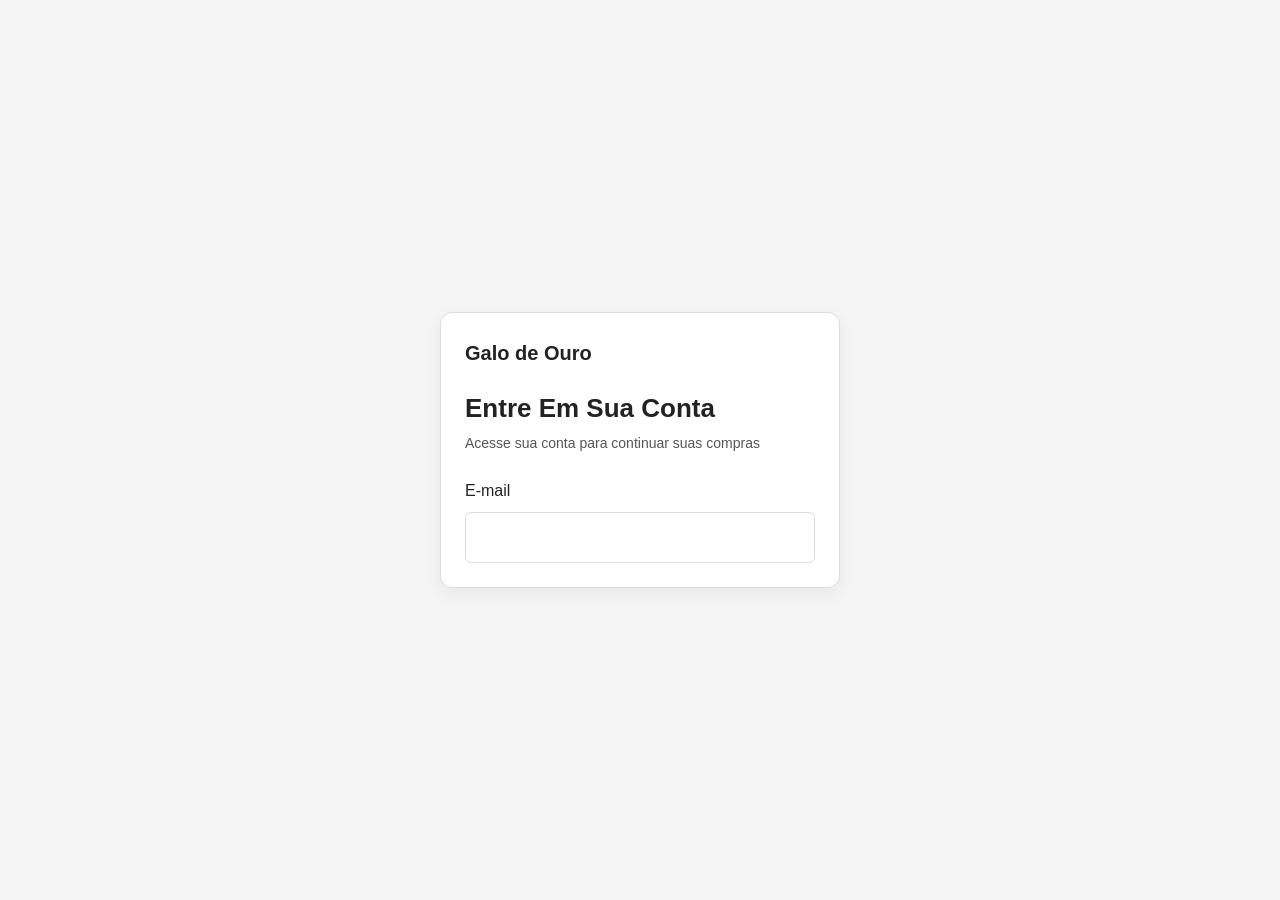
==== galo-de-ouro/login.html @ e4e2bf67 "refactor:ajusta main corretamente" ====
<!DOCTYPE html>
<html lang="pt-BR">
<head>
    <meta charset="UTF-8">
    <meta name="viewport" content="width=device-width, initial-scale=1.0">
    <title>Entrar-login</title>
    <link rel="stylesheet" href="css/style.css">
    <link rel="stylesheet" href="css/auth.css">
</head>
<body class="auth-page">
    <main class="auth-card">
        <a href="index.html" class="auth-brand">
        Galo de Ouro
        </a>

        <h1 class="auth-title">
            Entre Em Sua Conta 
        </h1>

        <p class="auth-description">
            Acesse sua conta para continuar suas compras
        </p>
    

    <form id="login-form" class="auth-form" method="post">
        <label for="login-email">E-mail</label>
        <input type="email"
        id="login-email"
        name="email"
        autocomplete="username"
        required>
    </form>
    </main>
</body>
</html>
---- galo-de-ouro/css/style.css ----
:root {
    --cor-fundo: #f5f5f5;
    --cor-superficie: #fff;
    --cor-escura: #111;
    --cor-escura-hover: #292929;

    --cor-texto: #222;
    --cor-texto-suave: #555;
    --cor-texto-claro: #eee;

    --cor-destaque: #d4af37;
    --cor-destaque-hover: #e5c354;

    --cor-borda: #ddd;
    --cor-borda-escura: #333;

    --cor-aviso-fundo: #fff8df;
    --cor-aviso-texto: #68510b;

    --fonte-principal: Arial, sans-serif;
    --largura-conteudo: 1120px;

    --raio-pequeno: 6px;
    --raio-medio: 8px;
    --raio-grande: 12px;

    --sombra-card: 0 6px 18px rgb(0 0 0 / 6%);
    --sombra-painel: 0 12px 30px rgb(0 0 0 / 20%);

    --transicao-padrao: 0.2s ease;
    --duracao-giro: 0.6s;
}

* {
    box-sizing: border-box;
}

html {
    scroll-behavior: smooth;
}

body {
    margin: 0;
    background-color: var(--cor-fundo);
    color: var(--cor-texto);
    font-family: var(--fonte-principal);
    line-height: 1.6;
}

a:focus-visible,
summary:focus-visible {
    outline: 3px solid var(--cor-destaque);
    outline-offset: 4px;
}

.skip-link {
    position: fixed;
    top: 12px;
    left: 12px;
    z-index: 100;
    padding: 10px 16px;
    border-radius: var(--raio-pequeno);
    background-color: var(--cor-destaque);
    color: var(--cor-escura);
    font-weight: 700;
    text-decoration: none;
    transform: translateY(-200%);
}

.skip-link:focus {
    transform: translateY(0);
}

.sr-only {
    position: absolute;
    width: 1px;
    height: 1px;
    padding: 0;
    overflow: hidden;
    clip-path: inset(50%);
    white-space: nowrap;
    border: 0;
    margin: -1px;
}

.site-header {
    position: relative;
    z-index: 10;
    padding: 22px 16px;
    border-bottom: 3px solid var(--cor-destaque);
    background-color: var(--cor-escura);
    color: var(--cor-superficie);
}

.header-content {
    display: grid;
    grid-template-columns: minmax(0, 1fr) auto;
    align-items: center;
    gap: 20px 12px;
    max-width: calc(var(--largura-conteudo) - 48px);
    margin: 0 auto;
}

.site-brand {
    grid-column: 1;
    grid-row: 1;
    min-width: 0;
    color: var(--cor-superficie);
    text-decoration: none;
}

.site-brand h1 {
    margin: 0;
    font-size: 22px;
    line-height: 1.2;
}

.site-brand p {
    margin: 6px 0 0;
    color: var(--cor-destaque);
    font-size: 11px;
    line-height: 1.5;
}

.site-nav {
    grid-column: 1 / -1;
    grid-row: 2;
    min-width: 0;
}

.site-nav ul {
    display: grid;
    grid-template-columns: repeat(2, minmax(0, 1fr));
    gap: 8px;
    margin: 0;
    padding: 0;
    list-style: none;
}

.site-nav a {
    display: block;
    padding: 10px 12px;
    border: 1px solid var(--cor-borda-escura);
    border-radius: var(--raio-pequeno);
    color: var(--cor-texto-claro);
    font-size: 13px;
    text-align: center;
    text-decoration: none;
    transition:
        color var(--transicao-padrao),
        background-color var(--transicao-padrao),
        border-color var(--transicao-padrao);
}

.site-nav a:hover {
    border-color: var(--cor-destaque);
    background-color: var(--cor-escura-hover);
    color: var(--cor-destaque);
}

.header-cart {
    position: relative;
    grid-column: 2;
    grid-row: 1;
}

.header-cart > summary {
    display: flex;
    align-items: center;
    gap: 8px;
    min-height: 44px;
    padding: 10px;
    border: 1px solid var(--cor-destaque);
    border-radius: var(--raio-medio);
    color: var(--cor-superficie);
    font-size: 12px;
    font-weight: 700;
    list-style: none;
    cursor: pointer;
}

.header-cart > summary::-webkit-details-marker {
    display: none;
}

.header-cart > summary:hover,
.header-cart[open] > summary {
    background-color: var(--cor-destaque);
    color: var(--cor-escura);
}

.cart-icon {
    display: block;
    flex-shrink: 0;
    width: 20px;
    height: 20px;
    fill: none;
    stroke: currentColor;
    stroke-width: 1.8;
    stroke-linecap: round;
    stroke-linejoin: round;
}

.cart-count {
    display: inline-block;
    min-width: 20px;
    padding: 2px 6px;
    border-radius: 20px;
    background-color: var(--cor-destaque);
    color: var(--cor-escura);
    font-size: 11px;
    line-height: 1.4;
    text-align: center;
}

.header-cart > summary:hover .cart-count,
.header-cart[open] .cart-count {
    background-color: var(--cor-escura);
    color: var(--cor-superficie);
}

.header-cart[open] > summary::before {
    content: "";
    position: fixed;
    inset: 0;
    z-index: 1;
    cursor: default;
}

.cart-panel {
    position: absolute;
    top: calc(100% + 12px);
    right: 0;
    z-index: 2;
    width: min(320px, calc(100vw - 32px));
    padding: 22px;
    border: 1px solid var(--cor-borda);
    border-radius: var(--raio-grande);
    background-color: var(--cor-superficie);
    color: var(--cor-texto);
    box-shadow: var(--sombra-painel);
}

.cart-panel h2 {
    margin: 0 0 8px;
    font-size: 20px;
    line-height: 1.3;
}

.cart-panel p {
    margin: 0 0 20px;
    color: var(--cor-texto-suave);
    font-size: 14px;
}

.cart-panel-links {
    display: grid;
    gap: 10px;
}

.cart-panel-links a {
    display: block;
    padding: 11px 14px;
    border: 1px solid var(--cor-borda);
    border-radius: var(--raio-pequeno);
    color: var(--cor-texto);
    font-size: 13px;
    text-align: center;
    text-decoration: none;
}

.cart-panel-links a:first-child {
    border-color: var(--cor-escura);
    background-color: var(--cor-escura);
    color: var(--cor-superficie);
}

.cart-panel-links a:hover {
    border-color: var(--cor-destaque);
    background-color: var(--cor-destaque);
    color: var(--cor-escura);
}

main {
    width: 100%;
    max-width: var(--largura-conteudo);
    margin: 0 auto;
    padding: 0 16px;
}

.button {
    display: inline-flex;
    align-items: center;
    justify-content: center;
    min-height: 46px;
    padding: 11px 18px;
    border: 1px solid transparent;
    border-radius: var(--raio-medio);
    font-size: 14px;
    font-weight: 700;
    text-decoration: none;
    transition:
        background-color var(--transicao-padrao),
        color var(--transicao-padrao);
}

.button-primary {
    border-color: var(--cor-destaque);
    background-color: var(--cor-destaque);
    color: var(--cor-escura);
}

.button-primary:hover {
    background-color: var(--cor-destaque-hover);
}

.button-secondary {
    border-color: var(--cor-escura);
    background-color: transparent;
    color: var(--cor-escura);
}

.button-secondary:hover {
    background-color: var(--cor-escura);
    color: var(--cor-superficie);
}

.site-footer {
    padding: 0;
    border-top: 3px solid var(--cor-destaque);
    background-color: var(--cor-escura);
    color: var(--cor-texto-claro);
    text-align: left;
}

.footer-container {
    width: 100%;
    max-width: var(--largura-conteudo);
    margin: 0 auto;
    padding: 0 16px;
}

.footer-main {
    display: grid;
    gap: 32px;
    padding: 40px 0;
}

.footer-brand {
    display: inline-flex;
    align-items: center;
    gap: 12px;
    color: var(--cor-superficie);
    font-size: 24px;
    font-weight: 700;
    line-height: 1.2;
    text-decoration: none;
}

.footer-symbol {
    display: grid;
    place-items: center;
    flex-shrink: 0;
    width: 44px;
    height: 44px;
    border-radius: var(--raio-medio);
    background-color: var(--cor-destaque);
    color: var(--cor-escura);
    font-size: 17px;
    font-weight: 800;
}

.footer-description {
    max-width: 340px;
    margin: 16px 0 0;
    color: var(--cor-texto-claro);
    font-size: 14px;
    line-height: 1.8;
}

.footer-title {
    margin: 0;
    color: var(--cor-superficie);
    font-size: 16px;
    font-weight: 700;
    line-height: 1.4;
}

.footer-links {
    display: flex;
    flex-wrap: wrap;
    gap: 4px 16px;
    margin: 12px 0 0;
    padding: 0;
    list-style: none;
}

.footer-links a {
    display: inline-block;
    padding: 8px 0;
    color: var(--cor-texto-claro);
    font-size: 14px;
    text-decoration: none;
}

.footer-shop p {
    max-width: 300px;
    margin: 12px 0 0;
    color: var(--cor-texto-claro);
    font-size: 14px;
    line-height: 1.8;
}

.footer-cta {
    display: inline-flex;
    align-items: center;
    justify-content: space-between;
    gap: 24px;
    min-height: 44px;
    margin-top: 18px;
    padding: 10px 18px;
    border: 1px solid var(--cor-destaque);
    border-radius: var(--raio-medio);
    background-color: var(--cor-destaque);
    color: var(--cor-escura);
    font-size: 13px;
    font-weight: 700;
    text-decoration: none;
}

.footer-bottom {
    display: flex;
    flex-direction: column;
    align-items: flex-start;
    gap: 16px;
    padding: 20px 0;
    border-top: 1px solid var(--cor-borda-escura);
}

.footer-bottom p {
    margin: 0;
    color: var(--cor-texto-claro);
    font-size: 12px;
}

.footer-back-top {
    display: inline-flex;
    align-items: center;
    gap: 12px;
    min-height: 44px;
    padding: 10px 14px;
    border: 1px solid var(--cor-borda-escura);
    border-radius: var(--raio-pequeno);
    color: var(--cor-texto-claro);
    font-size: 12px;
    font-weight: 700;
    text-decoration: none;
}

.footer-brand,
.footer-links a,
.footer-cta,
.footer-back-top {
    transition:
        color var(--transicao-padrao),
        background-color var(--transicao-padrao),
        border-color var(--transicao-padrao);
}

.footer-brand:hover,
.footer-links a:hover {
    color: var(--cor-destaque);
}

.footer-cta:hover {
    border-color: var(--cor-destaque-hover);
    background-color: var(--cor-destaque-hover);
}

.footer-back-top:hover {
    border-color: var(--cor-destaque);
    color: var(--cor-destaque);
}

@media (min-width: 640px) {
    .site-header {
        padding: 24px;
    }

    .site-brand h1 {
        font-size: 28px;
    }

    .site-brand p {
        font-size: 12px;
    }

    .site-nav ul {
        display: flex;
        flex-wrap: wrap;
        justify-content: center;
        gap: 8px;
    }

    .site-nav a {
        padding: 10px 14px;
        border-color: transparent;
    }

    .site-nav a:hover {
        border-color: var(--cor-destaque);
    }

    main {
        padding: 0 24px;
    }

    .footer-container {
        padding: 0 24px;
    }

    .footer-main {
        grid-template-columns: 1fr 1fr;
    }

    .footer-about {
        grid-column: 1 / -1;
    }

    .footer-bottom {
        flex-direction: row;
        align-items: center;
        justify-content: space-between;
    }
}

@media (min-width: 1024px) {
    .header-content {
        grid-template-columns: auto minmax(0, 1fr) auto;
        column-gap: 24px;
    }

    .site-nav {
        grid-column: 2;
        grid-row: 1;
    }

    .header-cart {
        grid-column: 3;
    }

    .footer-main {
        grid-template-columns: 1.4fr 0.7fr 1fr;
        gap: 48px;
        padding: 48px 0;
    }

    .footer-about {
        grid-column: auto;
    }

    .footer-links {
        flex-direction: column;
        align-items: flex-start;
    }
}

@media (prefers-reduced-motion: reduce) {
    html {
        scroll-behavior: auto;
    }

    .site-nav a,
    .button,
    .footer-brand,
    .footer-links a,
    .footer-cta,
    .footer-back-top {
        transition: none;
    }
}
---- galo-de-ouro/css/auth.css ----
.auth-page {
    display: grid;
    min-height: 100svh;
    place-items: center;
    padding: 24px 16px;
}

.auth-card {
    width: 100%;
    max-width: 400px;
    margin: 0;
    padding: 24px;
    border: 1px solid var(--cor-borda);
    border-radius: var(--raio-grande);
    background-color: var(--cor-superficie);
    box-shadow: var(--sombra-card);
}

.auth-brand {
    display: inline-block;
    margin-bottom: 24px;
    color: var(--cor-texto);
    font-size: 20px;
    font-weight: 700;
    text-decoration: none;
}

.auth-brand:hover {
    text-decoration: underline;
    text-decoration-color: var(--cor-destaque);
    text-underline-offset: 5px;
}

.auth-title {
    margin: 0 0 8px;
    color: var(--cor-texto);
    font-size: 26px;
    line-height: 1.2;
}

.auth-description {
    margin: 0;
    color: var(--cor-texto-suave);
    font-size: 14px;
}

.auth-form {
    display: grid;
    gap: 8px;
    margin-top: 24px;
}

.auth-form input {
    width: 100%;
    padding: 12px;
    border: 1px solid var(--cor-borda);
    border-radius: var(--raio-pequeno);
    background-color: var(--cor-superficie);
    color: var(--cor-texto);
    font: inherit;
}

.auth-form input:focus-visible {
    outline: 3px solid var(--cor-destaque);
    outline-offset: 4px;
}
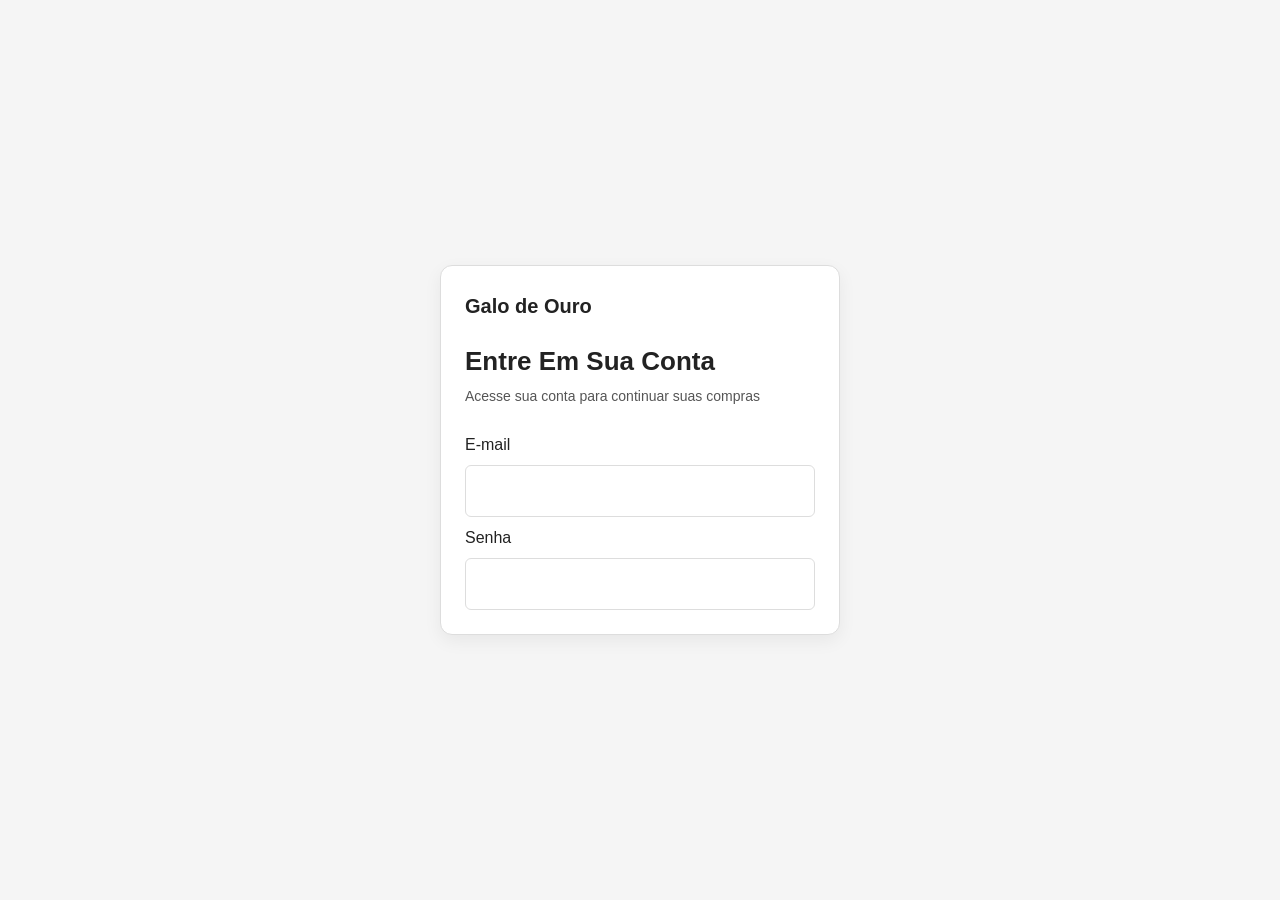
==== commit 9954da12: "feat: adiciona campo senha" ====
--- a/galo-de-ouro/login.html
+++ b/galo-de-ouro/login.html
@@ -29,6 +29,12 @@
         name="email"
         autocomplete="username"
         required>
+        <label for="login-password">Senha</label>
+        <input type="password"
+        id="login-password"
+        name="password"
+        autocomplete="current-password"
+        required>
     </form>
     </main>
 </body>
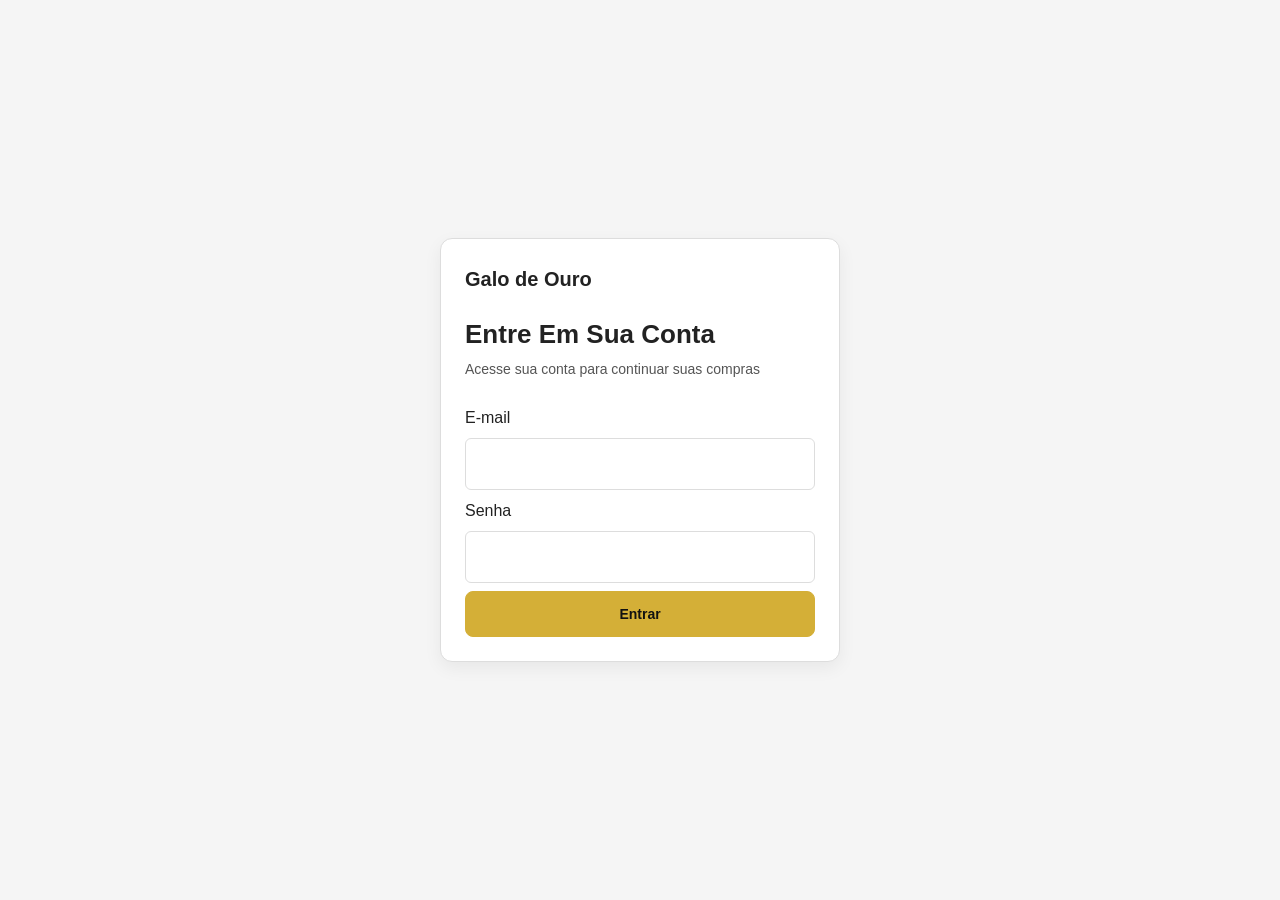
==== commit 151b3856: "feat: adiciona botão de login e captura envio do formulário" ====
--- a/galo-de-ouro/login.html
+++ b/galo-de-ouro/login.html
@@ -6,6 +6,7 @@
     <title>Entrar-login</title>
     <link rel="stylesheet" href="css/style.css">
     <link rel="stylesheet" href="css/auth.css">
+    <script src="js/auth.js" defer></script>
 </head>
 <body class="auth-page">
     <main class="auth-card">
@@ -35,6 +36,10 @@
         name="password"
         autocomplete="current-password"
         required>
+
+        <button type="submit" class="button button-primary">
+            Entrar 
+        </button>
     </form>
     </main>
 </body>
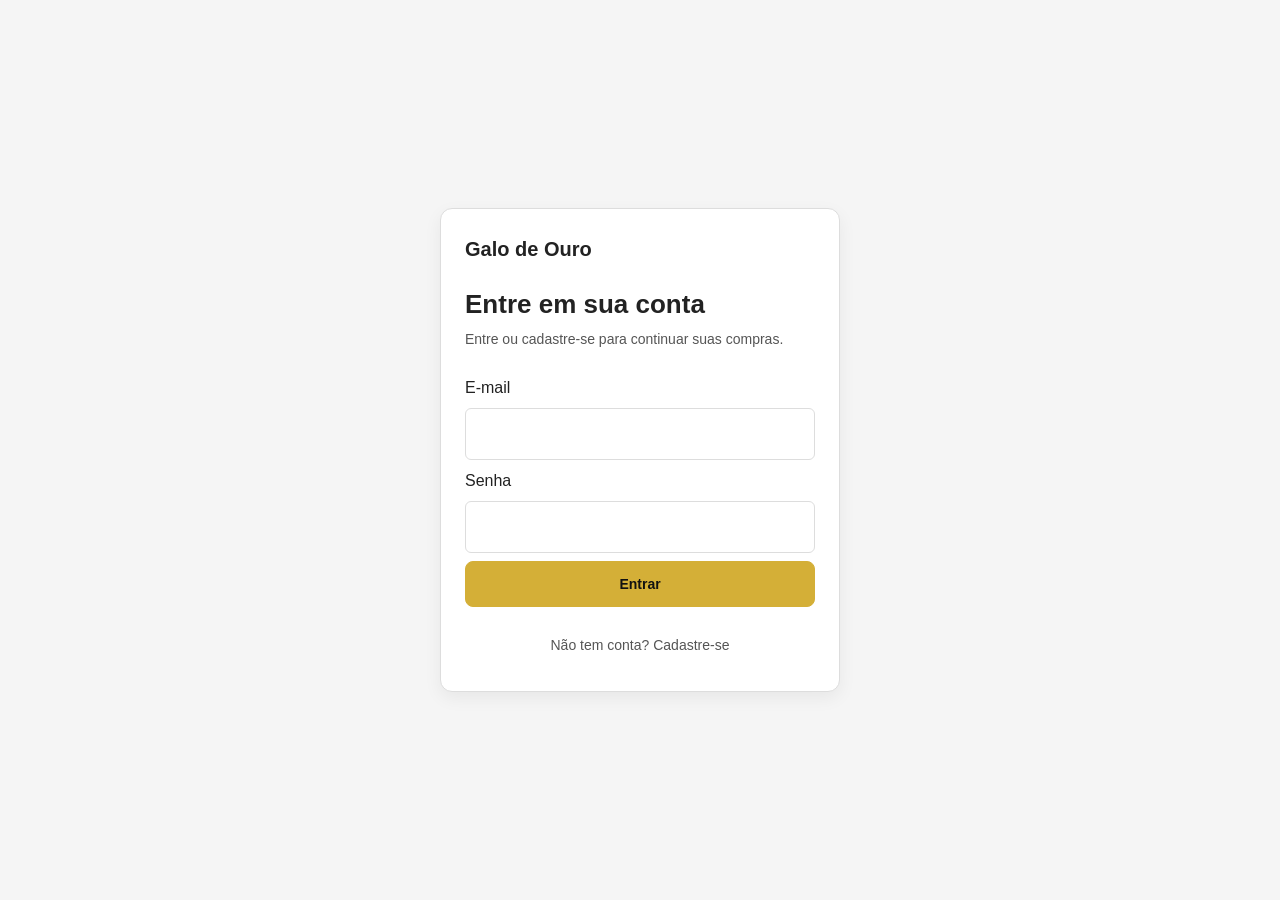
==== commit f5d6880f: "feat: adiciona formulario de cadastro" ====
--- a/galo-de-ouro/login.html
+++ b/galo-de-ouro/login.html
@@ -1,46 +1,109 @@
 <!DOCTYPE html>
 <html lang="pt-BR">
+
 <head>
     <meta charset="UTF-8">
     <meta name="viewport" content="width=device-width, initial-scale=1.0">
-    <title>Entrar-login</title>
+
+    <title>Entrar | Galo de Ouro</title>
+
     <link rel="stylesheet" href="css/style.css">
     <link rel="stylesheet" href="css/auth.css">
+
     <script src="js/auth.js" defer></script>
 </head>
+
 <body class="auth-page">
     <main class="auth-card">
         <a href="index.html" class="auth-brand">
-        Galo de Ouro
+            Galo de Ouro
         </a>
 
-        <h1 class="auth-title">
-            Entre Em Sua Conta 
+        <h1 id="auth-title" class="auth-title">
+            Entre em sua conta
         </h1>
 
         <p class="auth-description">
-            Acesse sua conta para continuar suas compras
+            Entre ou cadastre-se para continuar suas compras.
         </p>
-    
 
-    <form id="login-form" class="auth-form" method="post">
-        <label for="login-email">E-mail</label>
-        <input type="email"
-        id="login-email"
-        name="email"
-        autocomplete="username"
-        required>
-        <label for="login-password">Senha</label>
-        <input type="password"
-        id="login-password"
-        name="password"
-        autocomplete="current-password"
-        required>
+        <form id="login-form" class="auth-form" method="post">
+            <label for="login-email">E-mail</label>
+            <input
+                type="email"
+                id="login-email"
+                name="email"
+                autocomplete="username"
+                required
+            >
 
-        <button type="submit" class="button button-primary">
-            Entrar 
+            <label for="login-password">Senha</label>
+            <input
+                type="password"
+                id="login-password"
+                name="password"
+                autocomplete="current-password"
+                required
+            >
+
+            <button type="submit" class="button button-primary">
+                Entrar
+            </button>
+        </form>
+
+        <form
+            id="register-form"
+            class="auth-form"
+            method="post"
+            hidden
+        >
+            <label for="register-name">Nome completo</label>
+            <input
+                type="text"
+                id="register-name"
+                name="name"
+                autocomplete="name"
+                required
+            >
+
+            <label for="register-email">E-mail</label>
+            <input
+                type="email"
+                id="register-email"
+                name="email"
+                autocomplete="username"
+                required
+            >
+
+            <label for="register-password">Senha</label>
+            <input
+                type="password"
+                id="register-password"
+                name="password"
+                autocomplete="new-password"
+                required
+            >
+
+            <label for="register-confirm-password">
+                Confirme a senha
+            </label>
+            <input
+                type="password"
+                id="register-confirm-password"
+                name="password-confirmation"
+                autocomplete="new-password"
+                required
+            >
+
+            <button type="submit" class="button button-primary">
+                Criar conta
+            </button>
+        </form>
+
+        <button type="button" id="auth-toggle" class="auth-switch">
+            Não tem conta? Cadastre-se
         </button>
-    </form>
     </main>
 </body>
+
 </html>
--- a/galo-de-ouro/css/auth.css
+++ b/galo-de-ouro/css/auth.css
@@ -63,4 +63,31 @@
 .auth-form input:focus-visible {
     outline: 3px solid var(--cor-destaque);
     outline-offset: 4px;
+}
+
+.auth-switch {
+    width: 100%;
+    min-height: 44px;
+    margin-top: 16px;
+    padding: 8px;
+    border: 0;
+    background-color: transparent;
+    color: var(--cor-texto-suave);
+    font-family: inherit;
+    font-size: 14px;
+    cursor: pointer;
+}
+
+.auth-switch:hover {
+    color: var(--cor-texto);
+    text-decoration: underline;
+}
+
+.auth-switch:focus-visible {
+    outline: 3px solid var(--cor-destaque);
+    outline-offset: 4px;
+}
+
+.auth-form[hidden] {
+    display: none;
 }
